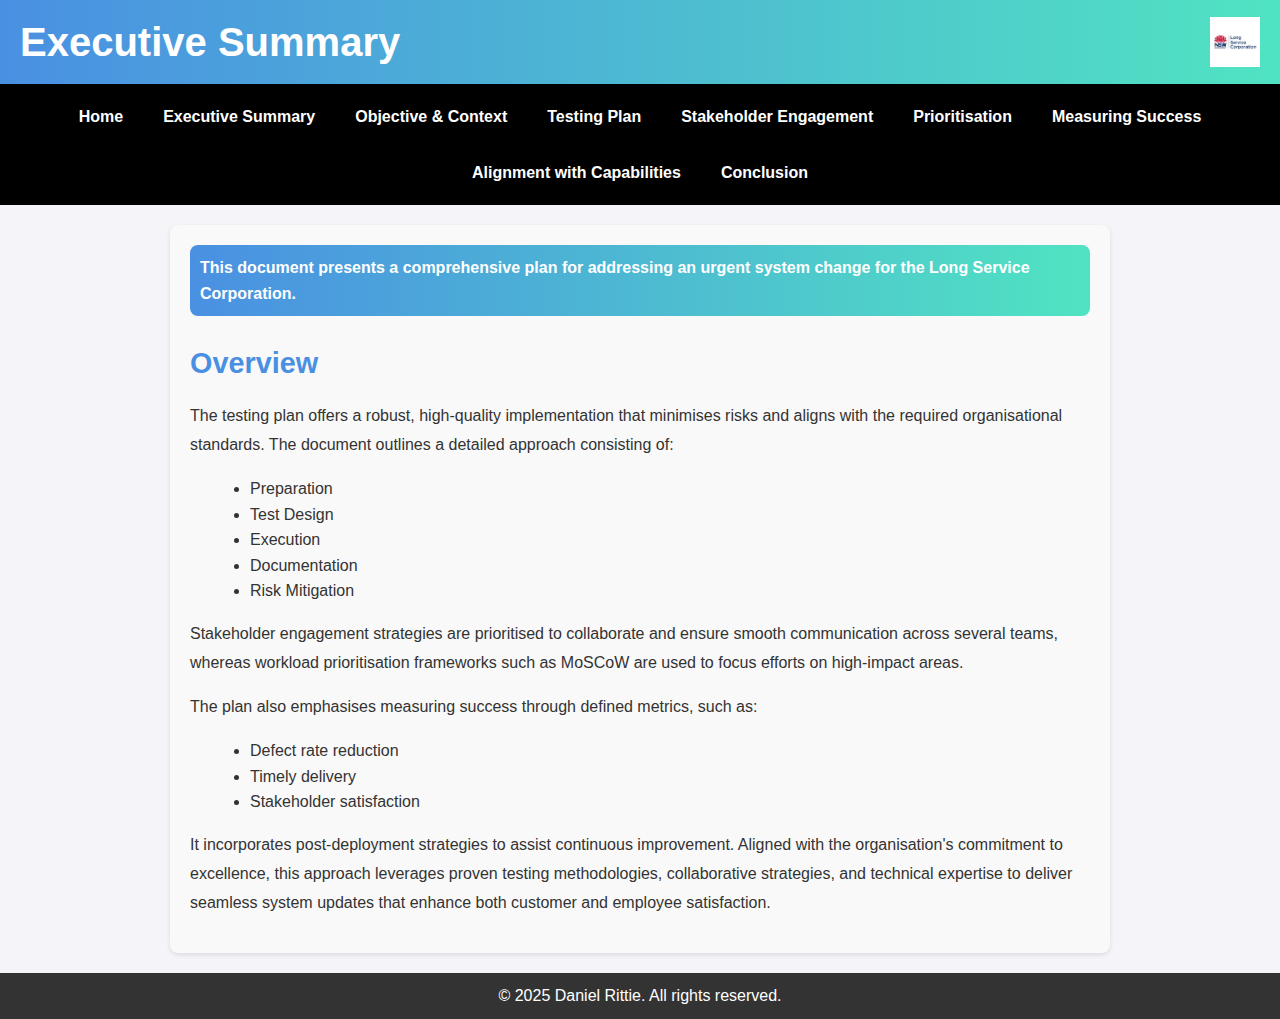
==== executive-summary.html @ 614f9ab6 "Initial commit of TestingPlanSite project" ====
<!DOCTYPE html>
<html lang="en">
<head>
    <meta charset="UTF-8">
    <meta name="viewport" content="width=device-width, initial-scale=1.0">
    <title>Executive Summary</title>
    <link rel="stylesheet" href="css/scratch.css">
    <style>
        .highlight {
            background: linear-gradient(to right, #4a90e2, #50e3c2);
            color: white;
            padding: 10px;
            border-radius: 8px;
            margin-bottom: 20px;
            font-weight: bold;
        }

        .content {
            margin: 20px auto;
            padding: 20px;
            background: #f9f9f9;
            border-radius: 8px;
            box-shadow: 0 2px 5px rgba(0, 0, 0, 0.1);
        }

        .content h2 {
            color: #4a90e2;
        }

        .content p {
            line-height: 1.8;
        }

        .content ul {
            list-style-type: disc;
            margin-left: 20px;
        }

        nav {
            display: flex;
            justify-content: center;
            gap: 10px;
            padding: 10px;
            background: #000;
            flex-wrap: wrap;
        }

        nav a {
            color: white;
            text-decoration: none;
            font-weight: bold;
            padding: 10px 15px;
            border-radius: 5px;
            transition: background 0.3s;
        }

        nav a:hover {
            background: #333;
        }
    </style>
</head>
<body>
    <header>
        <h1>Executive Summary</h1>
        <img src="NSWLSC.jpg" alt="NSWLSC Logo">
    </header>
    <nav>
        <a href="index.html" class="nav-link">Home</a>
        <a href="executive-summary.html" class="nav-link">Executive Summary</a>
        <a href="objective-context.html" class="nav-link">Objective & Context</a>
        <a href="testing-plan.html" class="nav-link">Testing Plan</a>
        <a href="stakeholder-engagement.html" class="nav-link">Stakeholder Engagement</a>
        <a href="prioritisation.html" class="nav-link">Prioritisation</a>
        <a href="success.html" class="nav-link">Measuring Success</a>
        <a href="alignment-with-capabilities.html" class="nav-link">Alignment with Capabilities</a>
        <a href="conclusion.html" class="nav-link">Conclusion</a>
    </nav>
    <section class="content">
        <div class="highlight">
            This document presents a comprehensive plan for addressing an urgent system change for the Long Service Corporation.
        </div>
        <h2>Overview</h2>
        <p>
            The testing plan offers a robust, high-quality implementation that minimises risks and aligns with the required organisational standards. The document outlines a detailed approach consisting of:
        </p>
        <ul>
            <li>Preparation</li>
            <li>Test Design</li>
            <li>Execution</li>
            <li>Documentation</li>
            <li>Risk Mitigation</li>
        </ul>
        <p>
            Stakeholder engagement strategies are prioritised to collaborate and ensure smooth communication across several teams, whereas workload prioritisation frameworks such as MoSCoW are used to focus efforts on high-impact areas.
        </p>
        <p>
            The plan also emphasises measuring success through defined metrics, such as:
        </p>
        <ul>
            <li>Defect rate reduction</li>
            <li>Timely delivery</li>
            <li>Stakeholder satisfaction</li>
        </ul>
        <p>
            It incorporates post-deployment strategies to assist continuous improvement. Aligned with the organisation's commitment to excellence, this approach leverages proven testing methodologies, collaborative strategies, and technical expertise to deliver seamless system updates that enhance both customer and employee satisfaction.
        </p>
    </section>
    <footer>
        <p>&copy; 2025 Daniel Rittie. All rights reserved.</p>
    </footer>
</body>
</html>
---- css/scratch.css ----
/* General styles */
body {
    font-family: Arial, sans-serif;
    margin: 0;
    padding: 0;
    background: #f4f4f9;
    color: #333;
    line-height: 1.6;
}

header {
    background: linear-gradient(to right, #4a90e2, #50e3c2);
    color: white;
    padding: 20px 10px;
    text-align: center;
}

header h1 {
    margin: 0;
    font-size: 2.5rem;
}

header p {
    font-size: 1.2rem;
    margin-top: 10px;
}

nav {
    display: flex;
    justify-content: space-around;
    background: #333;
    padding: 10px 0;
    position: sticky;
    top: 0;
    z-index: 1000;
}

        nav {
            display: flex;
            justify-content: center;
            gap: 10px;
            padding: 10px;
            background: #000;
            flex-wrap: wrap;
        }

        nav a {
            color: white;
            text-decoration: none;
            font-weight: bold;
            padding: 10px 15px;
            border-radius: 5px;
            transition: background 0.3s;
        }

        nav a:hover {
            background: #333;
        }

section {
    max-width: 900px;
    margin: 20px auto;
    padding: 20px;
    background: white;
    border-radius: 8px;
    box-shadow: 0 2px 5px rgba(0, 0, 0, 0.1);
}

section h2 {
    font-size: 1.8rem;
    margin-bottom: 15px;
    color: #4a90e2;
}

footer {
    text-align: center;
    padding: 10px 0;
    background: #333;
    color: white;
}

footer p {
    margin: 0;
}

.content-page {
    animation: fadeIn 1s;
}

@keyframes fadeIn {
    from {
        opacity: 0;
    }
    to {
        opacity: 1;
    }
}

                header {
            display: flex;
            justify-content: space-between;
            align-items: center;
            padding: 10px 20px;
            background-color: #4a90e2;
            color: white;
        }

        header h1 {
            margin: 0;
        }

        header img {
            height: 50px;
            width: auto;
        }
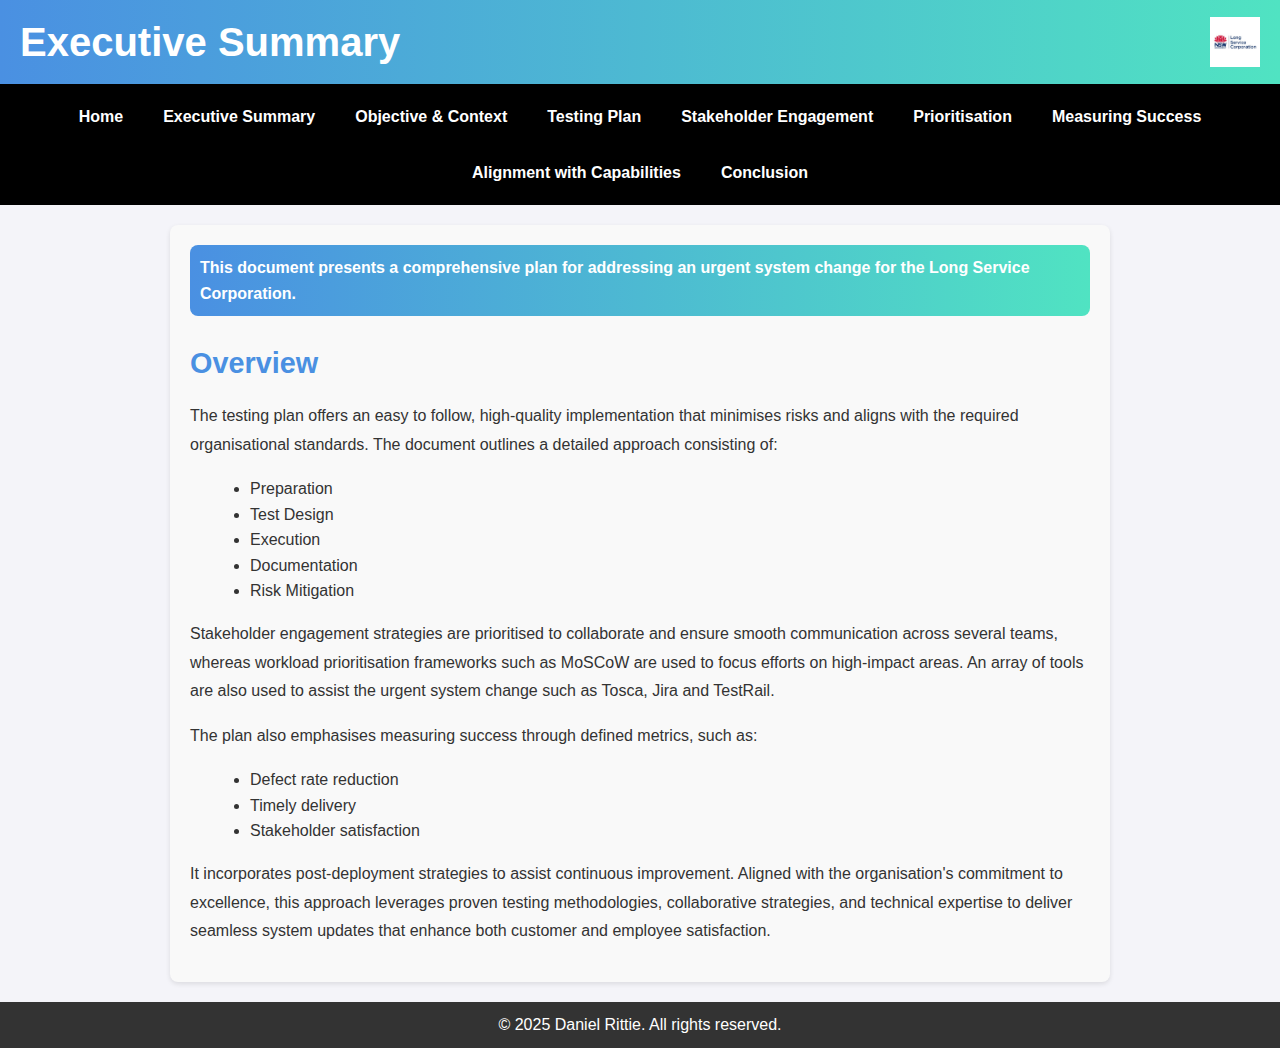
==== commit 4835fc4c: "Updated preparation section with STLC and SDLC images and descriptions" ====
--- a/executive-summary.html
+++ b/executive-summary.html
@@ -81,7 +81,7 @@
         </div>
         <h2>Overview</h2>
         <p>
-            The testing plan offers a robust, high-quality implementation that minimises risks and aligns with the required organisational standards. The document outlines a detailed approach consisting of:
+            The testing plan offers an easy to follow, high-quality implementation that minimises risks and aligns with the required organisational standards. The document outlines a detailed approach consisting of:
         </p>
         <ul>
             <li>Preparation</li>
@@ -91,7 +91,7 @@
             <li>Risk Mitigation</li>
         </ul>
         <p>
-            Stakeholder engagement strategies are prioritised to collaborate and ensure smooth communication across several teams, whereas workload prioritisation frameworks such as MoSCoW are used to focus efforts on high-impact areas.
+            Stakeholder engagement strategies are prioritised to collaborate and ensure smooth communication across several teams, whereas workload prioritisation frameworks such as MoSCoW are used to focus efforts on high-impact areas. An array of tools are also used to assist the urgent system change such as Tosca, Jira and TestRail.
         </p>
         <p>
             The plan also emphasises measuring success through defined metrics, such as:
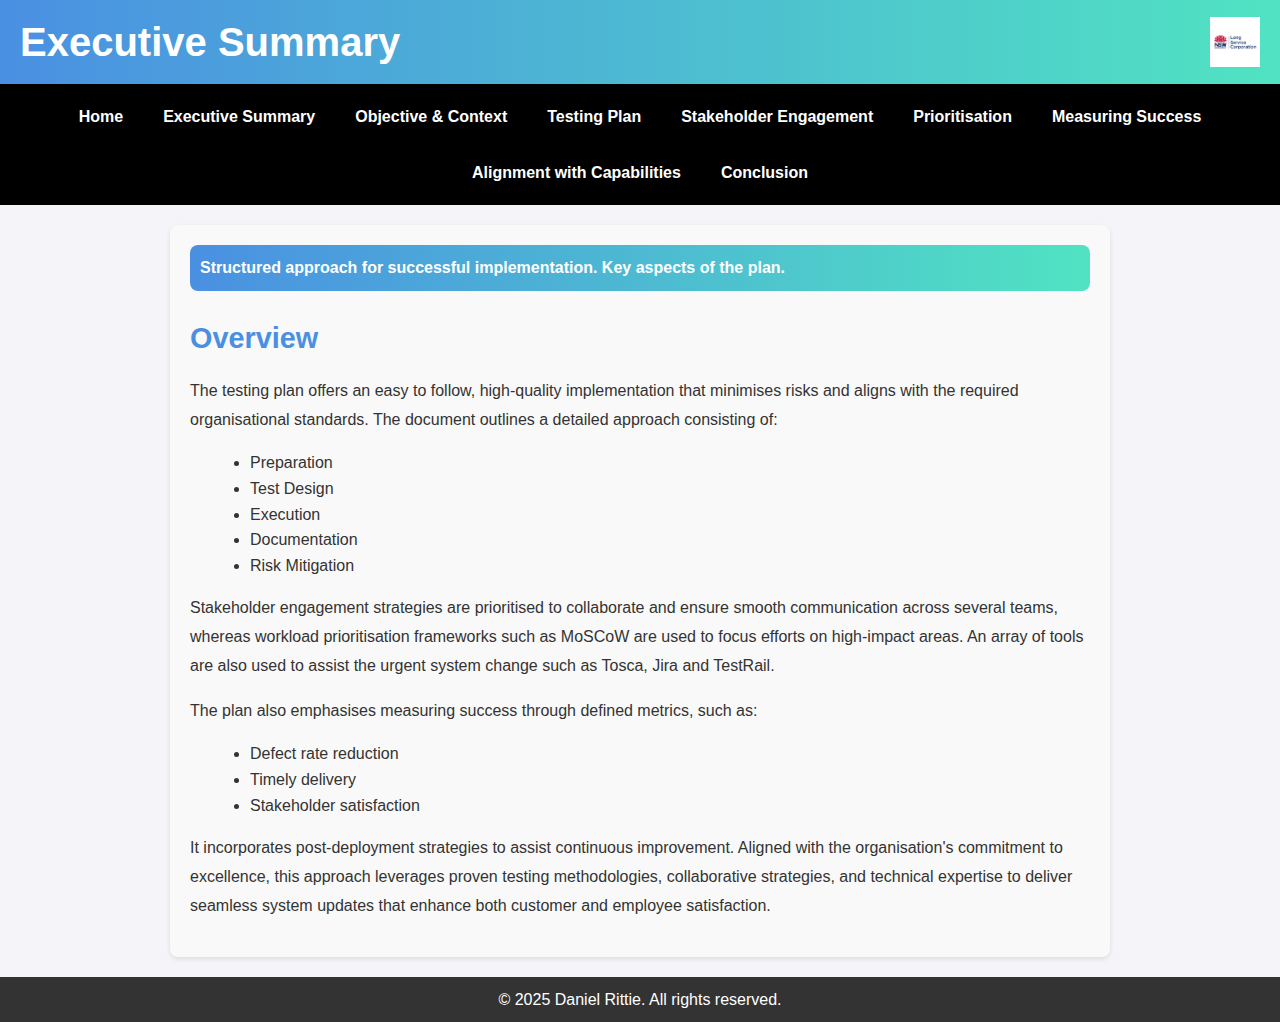
==== commit b07529a2: "Updated website content with new sections and enhancements" ====
--- a/executive-summary.html
+++ b/executive-summary.html
@@ -77,7 +77,7 @@
     </nav>
     <section class="content">
         <div class="highlight">
-            This document presents a comprehensive plan for addressing an urgent system change for the Long Service Corporation.
+            Structured approach for successful implementation. Key aspects of the plan.
         </div>
         <h2>Overview</h2>
         <p>
